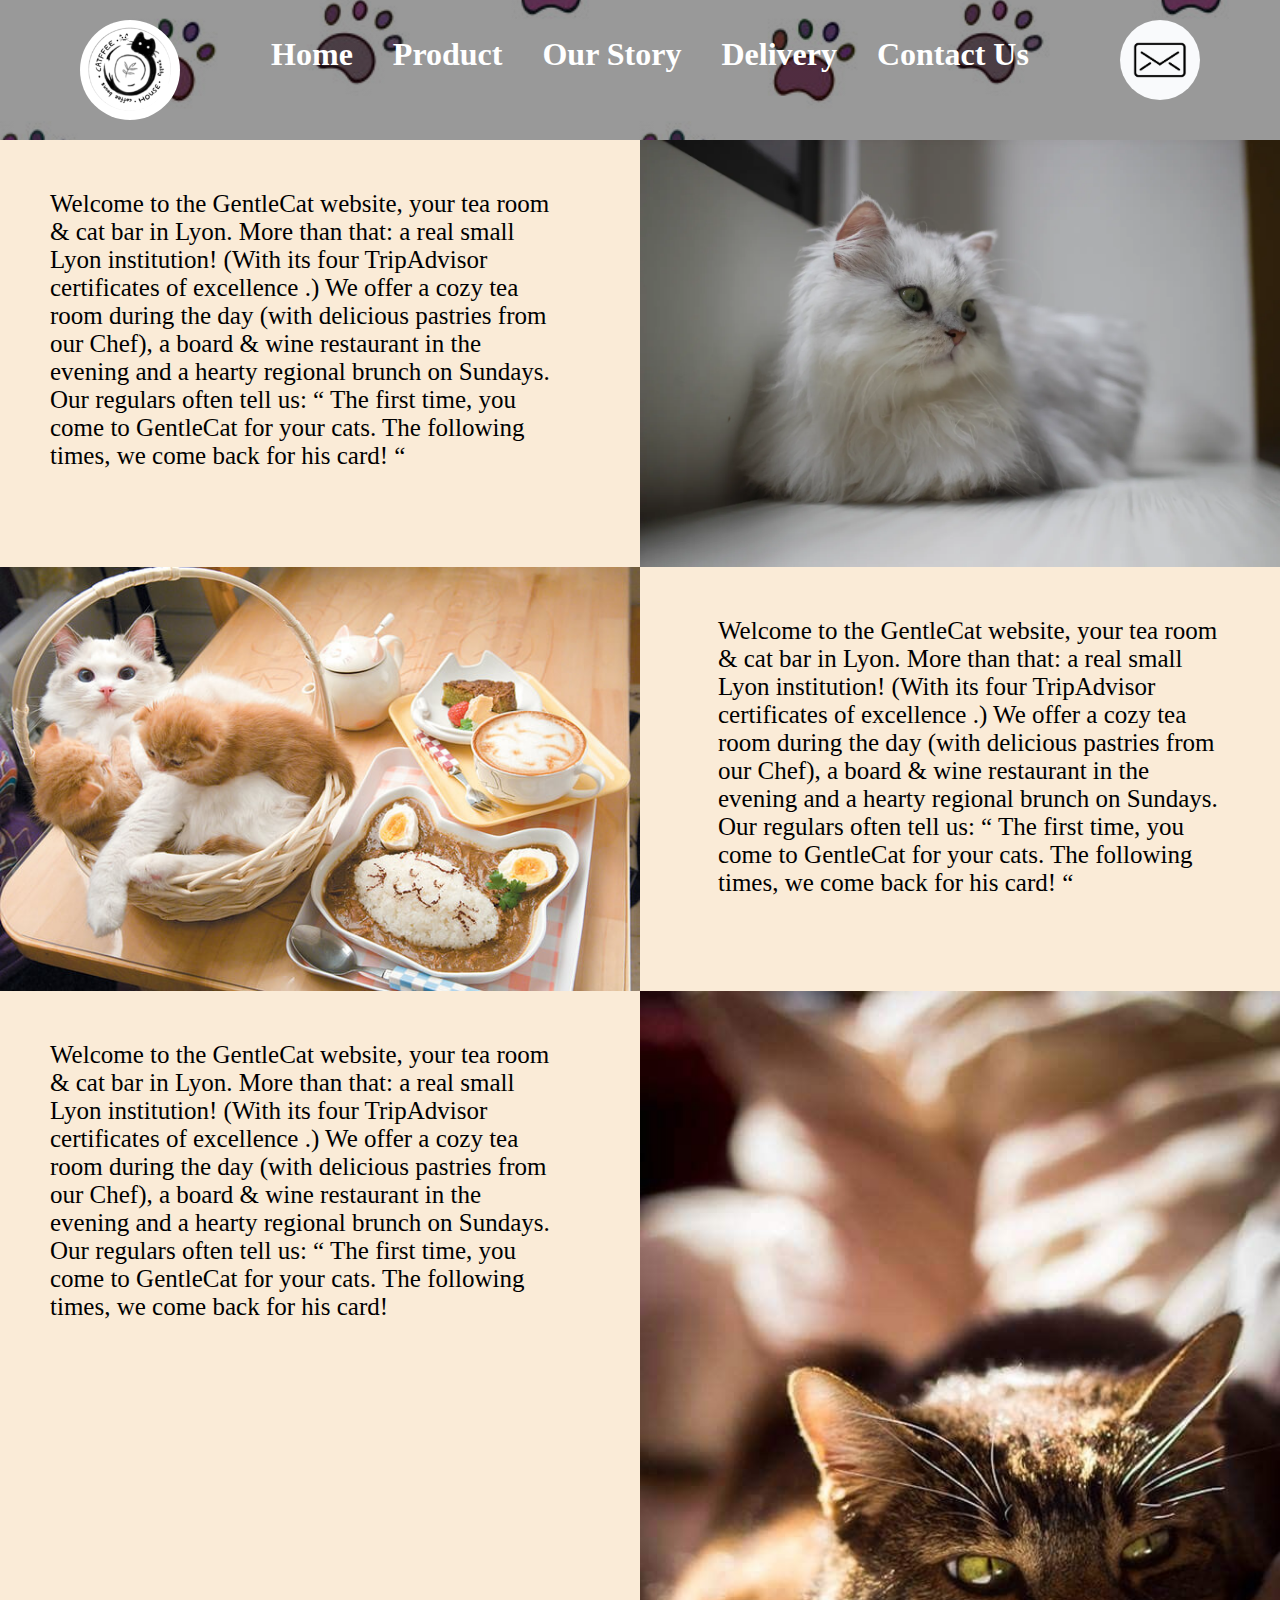
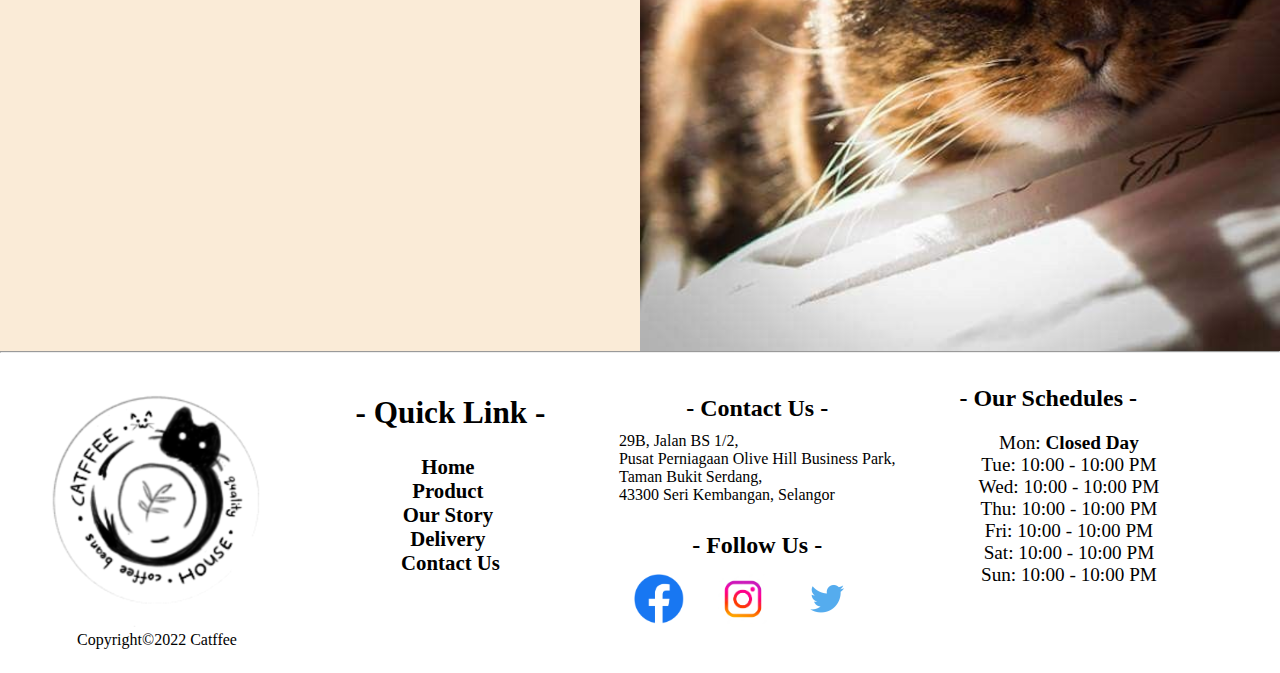
==== index.html @ 32b7f2ac "add folder" ====
<!DOCTYPE html>
<html lang="en">
<head>
    <meta charset="UTF-8">
    <meta http-equiv="X-UA-Compatible" content="IE=edge">
    <meta name="viewport" content="width=device-width, initial-scale=1.0">
    <title>Cup of Cat</title>
    <link rel="stylesheet" href="style.css">
</head>

<body>
    <div id="wrapper">
        <div class="header">
            <nav>
                <img src="image/CatffeeLogo.png" class="logo">
                <ul class="nav-link">
                    <li><a href="index.html">Home</a>&nbsp;</li>
                    <li><a href="product.html">Product</a>&nbsp;</li>
                    <li><a href="story.html">Our Story</a>&nbsp;</li>
                    <li><a href="delivery.html">Delivery</a>&nbsp;</li>
                    <li><a href="contact.html">Contact Us</a></li>
                </ul>  
                <a class="email-logo" href="mailto:cupofcatcafe@catcafe.com"><img src="image/basic-email-icon.png"></a>         
            </nav>
        </div>
        
        <div class="container">
            <div class="welcome1">
                <img src="image/cat1.png" alt="">
                <p>Welcome to the GentleCat website, your tea room & cat bar in Lyon. More than that: a real small Lyon institution! (With its four TripAdvisor certificates of excellence .) We offer a cozy tea room during the day (with delicious pastries from our Chef), a board & wine restaurant in the evening and a hearty regional brunch on Sundays. Our regulars often tell us: “ The first time, you come to GentleCat for your cats. The following times, we come back for his card! “</p>
            </div>

            <div class="welcome2">
                <img src="image/cat4.png" alt="">
                <p>Welcome to the GentleCat website, your tea room & cat bar in Lyon. More than that: a real small Lyon institution! (With its four TripAdvisor certificates of excellence .) We offer a cozy tea room during the day (with delicious pastries from our Chef), a board & wine restaurant in the evening and a hearty regional brunch on Sundays. Our regulars often tell us: “ The first time, you come to GentleCat for your cats. The following times, we come back for his card! “</p>
            </div>

            <div class="welcome3">
                <img src="image/cat6.png" alt="">
                <p>Welcome to the GentleCat website, your tea room & cat bar in Lyon. More than that: a real small Lyon institution! (With its four TripAdvisor certificates of excellence .) We offer a cozy tea room during the day (with delicious pastries from our Chef), a board & wine restaurant in the evening and a hearty regional brunch on Sundays. Our regulars often tell us: “ The first time, you come to GentleCat for your cats. The following times, we come back for his card! </p>
            </div>

            <div class="clear"></div>
        </div>
<hr>
        <footer>
            <figure>
                <img src="image/CatffeeLogo.png" alt="logo">
                <figcaption>Copyright&copy;2022 Catffee</figcaption>
            </figure>
            <div class="link">
                <h2>- Quick Link -</h2> <br>
                <ul>
                    <li><a href="index.html">Home</a>&nbsp;</li>
                    <li><a href="product.html">Product</a>&nbsp;</li>
                    <li><a href="story.html">Our Story</a>&nbsp;</li>
                    <li><a href="delivery.html">Delivery</a>&nbsp;</li>
                    <li><a href="contact.html">Contact Us</a></li>
                </ul>
            </div>

            <div class="contact">
                <h2>- Contact Us -</h2>
                <p>29B, Jalan BS 1/2, <br>
                Pusat Perniagaan Olive Hill Business Park, <br>
                Taman Bukit Serdang, <br>
                43300 Seri Kembangan, Selangor</p>  <br>
                <h2>- Follow Us -</h2>
                <a href="www.facebook.com"><img src="image/fblogo.png" alt="facebook"></a>
                <a href="www.instagram.com"><img src="image/instalogo.png" alt="instagram"></a>
                <a href="www.twitter.com"><img src="image/twitterlogo.png" alt="twitter"></a>
            </div>

            <div class="schedules">
                <h2>- Our Schedules -</h2>
                <p>
                    Mon:	<span>Closed Day</span> <br>
                    Tue:	10:00 - 10:00 PM <br>
                    Wed:	10:00 - 10:00 PM <br>
                    Thu:	10:00 - 10:00 PM <br>
                    Fri:	10:00 - 10:00 PM <br>
                    Sat:	10:00 - 10:00 PM <br>
                    Sun:	10:00 - 10:00 PM
                </p>
            </div>
         </footer>
    </div>
</body>


</html>
---- style.css ----
*{
    margin: 0;
    padding: 0; 
}

#wrapper{
    width: 100%;
    margin: 0 auto;
    min-width: 20%;
    max-width: 100%;
}

.header{
     background-image:linear-gradient(rgba(0,0,0,0.4),rgba(0,0,0,0.4)),
      url(image/bgimage.png);
     background-size: cover;
     background-position: center;
}

nav{
    display: flex;
    align: center;
    justify-content: space-between;
    padding: 20px;
}

.logo{
    background-color: #fff;
    width: 100px;
    height: 100px;
    border-radius: 50px;
    cursor: pointer;
    margin-left: 60px;
}

.nav-link li{
    list-style: none;
    display: inline-block;
    margin: 1em;
}

.nav-link li a{
    text-decoration: none;
    color: white;
    font-size: 2em;
    font-weight: bold;
}

.email-logo img{
    width: 80px;
    height: 80px;
    border-radius: 40px;
    margin-right: 60px;
}

.container {
    background-color: antiquewhite;
    font-size: 25px;
}

.welcome1 img {
    float: right;
    width: 50%;
}
.welcome1 p {
    float: left;
    width: 40%;
    padding: 2em;
}

.welcome2 img {
    float: left;
    width: 50%;
}
.welcome2 p {
    float: right;
    width: 40%;
    padding: 2em;
}

.welcome3 img {
    float: right;
    width: 50%;
}
.welcome3 p {
    float: left;
    width: 40%;
    padding: 2em;
}

.welcome1, .welcome2, .welcome3, .clear {
    clear: both;
}

footer {
    background-color: #fff;
    display: flex;
}

footer figure {
    margin: 1.5em 2em;
}
footer figure img {
   width: 250px;
   height: 250px;
}
footer figure figcaption {
    text-align: center;
}

footer .link {
    padding: 2em;
    font-size: 1.3em;
    font-weight: 600;
}

footer .link li {
    list-style: none;
    text-align: center;
}

footer .link li a {
    text-decoration: none;
    color: black;
}

footer .contact {
    padding: 2em 2em;
}
footer .contact h2 {
    text-align: center;
    padding: 10px;
}

footer .contact img {
    width: 50px;
    height: 50px;
    padding: 5px 15px;
}

footer .schedules {
    padding: 2em 2em;
}
footer .schedules p {
    padding: 1em;
    text-align: center;
    font-size: 1.2em;
}

span {font-weight: 600;}
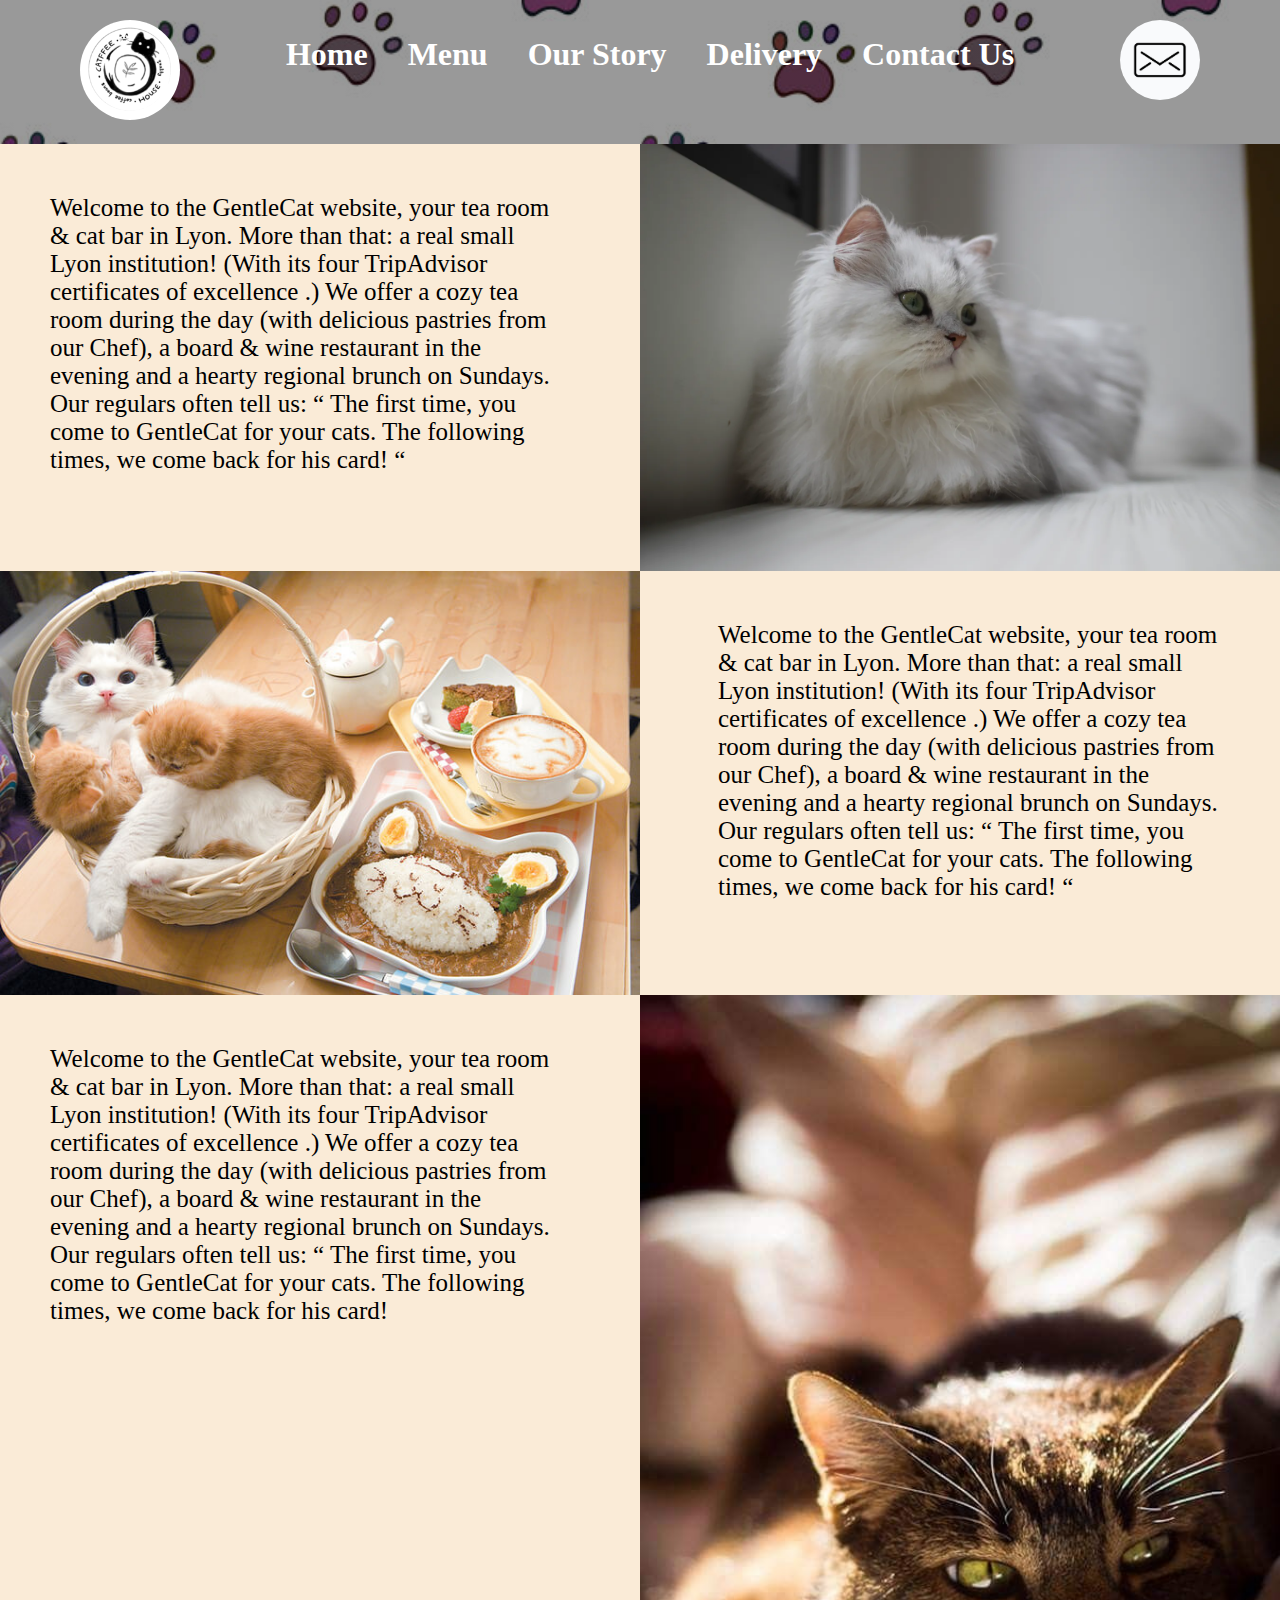
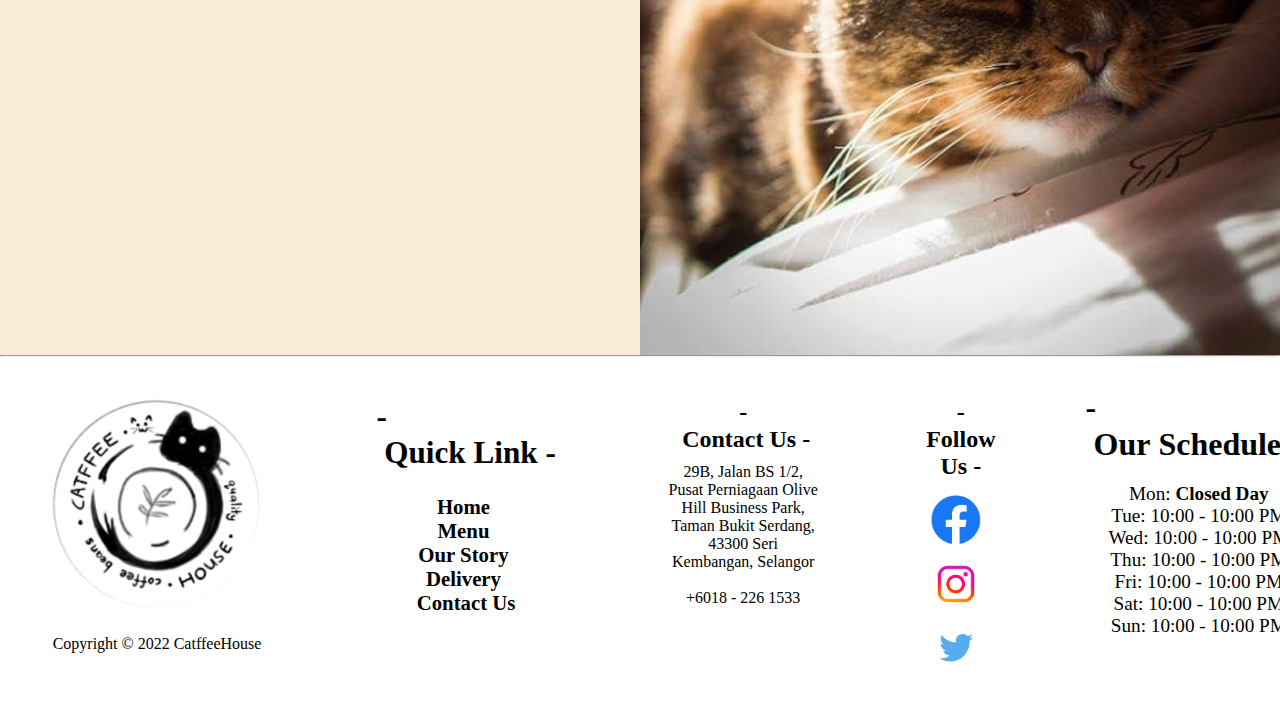
==== commit 1c73d443: "Initial commit" ====
--- a/index.html
+++ b/index.html
@@ -12,10 +12,10 @@
     <div id="wrapper">
         <div class="header">
             <nav>
-                <img src="image/CatffeeLogo.png" class="logo">
+                <a href="index.html"><img src="image/CatffeeLogo.png" class="logo"></a>
                 <ul class="nav-link">
                     <li><a href="index.html">Home</a>&nbsp;</li>
-                    <li><a href="product.html">Product</a>&nbsp;</li>
+                    <li><a href="menu.html">Menu</a>&nbsp;</li>
                     <li><a href="story.html">Our Story</a>&nbsp;</li>
                     <li><a href="delivery.html">Delivery</a>&nbsp;</li>
                     <li><a href="contact.html">Contact Us</a></li>
@@ -23,36 +23,37 @@
                 <a class="email-logo" href="mailto:cupofcatcafe@catcafe.com"><img src="image/basic-email-icon.png"></a>         
             </nav>
         </div>
-        
-        <div class="container">
-            <div class="welcome1">
-                <img src="image/cat1.png" alt="">
-                <p>Welcome to the GentleCat website, your tea room & cat bar in Lyon. More than that: a real small Lyon institution! (With its four TripAdvisor certificates of excellence .) We offer a cozy tea room during the day (with delicious pastries from our Chef), a board & wine restaurant in the evening and a hearty regional brunch on Sundays. Our regulars often tell us: “ The first time, you come to GentleCat for your cats. The following times, we come back for his card! “</p>
+        <main>
+            <div class="container">
+                <div class="welcome1">
+                    <img src="image/cat1.png" alt="">
+                    <p>Welcome to the GentleCat website, your tea room & cat bar in Lyon. More than that: a real small Lyon institution! (With its four TripAdvisor certificates of excellence .) We offer a cozy tea room during the day (with delicious pastries from our Chef), a board & wine restaurant in the evening and a hearty regional brunch on Sundays. Our regulars often tell us: “ The first time, you come to GentleCat for your cats. The following times, we come back for his card! “</p>
+                </div>
+
+                <div class="welcome2">
+                    <img src="image/cat4.png" alt="">
+                    <p>Welcome to the GentleCat website, your tea room & cat bar in Lyon. More than that: a real small Lyon institution! (With its four TripAdvisor certificates of excellence .) We offer a cozy tea room during the day (with delicious pastries from our Chef), a board & wine restaurant in the evening and a hearty regional brunch on Sundays. Our regulars often tell us: “ The first time, you come to GentleCat for your cats. The following times, we come back for his card! “</p>
+                </div>
+
+                <div class="welcome3">
+                    <img src="image/cat6.png" alt="">
+                    <p>Welcome to the GentleCat website, your tea room & cat bar in Lyon. More than that: a real small Lyon institution! (With its four TripAdvisor certificates of excellence .) We offer a cozy tea room during the day (with delicious pastries from our Chef), a board & wine restaurant in the evening and a hearty regional brunch on Sundays. Our regulars often tell us: “ The first time, you come to GentleCat for your cats. The following times, we come back for his card! </p>
+                </div>
+
+                <div class="clear"></div>
             </div>
-
-            <div class="welcome2">
-                <img src="image/cat4.png" alt="">
-                <p>Welcome to the GentleCat website, your tea room & cat bar in Lyon. More than that: a real small Lyon institution! (With its four TripAdvisor certificates of excellence .) We offer a cozy tea room during the day (with delicious pastries from our Chef), a board & wine restaurant in the evening and a hearty regional brunch on Sundays. Our regulars often tell us: “ The first time, you come to GentleCat for your cats. The following times, we come back for his card! “</p>
-            </div>
-
-            <div class="welcome3">
-                <img src="image/cat6.png" alt="">
-                <p>Welcome to the GentleCat website, your tea room & cat bar in Lyon. More than that: a real small Lyon institution! (With its four TripAdvisor certificates of excellence .) We offer a cozy tea room during the day (with delicious pastries from our Chef), a board & wine restaurant in the evening and a hearty regional brunch on Sundays. Our regulars often tell us: “ The first time, you come to GentleCat for your cats. The following times, we come back for his card! </p>
-            </div>
-
-            <div class="clear"></div>
-        </div>
+        </main>    
 <hr>
         <footer>
             <figure>
                 <img src="image/CatffeeLogo.png" alt="logo">
-                <figcaption>Copyright&copy;2022 Catffee</figcaption>
+                <figcaption>Copyright &copy; 2022 CatffeeHouse</figcaption>
             </figure>
             <div class="link">
-                <h2>- Quick Link -</h2> <br>
+                <h2>-&nbsp;Quick&nbsp;Link&nbsp;-</h2> <br>
                 <ul>
                     <li><a href="index.html">Home</a>&nbsp;</li>
-                    <li><a href="product.html">Product</a>&nbsp;</li>
+                    <li><a href="menu.html">Menu</a>&nbsp;</li>
                     <li><a href="story.html">Our Story</a>&nbsp;</li>
                     <li><a href="delivery.html">Delivery</a>&nbsp;</li>
                     <li><a href="contact.html">Contact Us</a></li>
@@ -60,11 +61,15 @@
             </div>
 
             <div class="contact">
-                <h2>- Contact Us -</h2>
+                <h2>-&nbsp;Contact&nbsp;Us&nbsp;-</h2>
                 <p>29B, Jalan BS 1/2, <br>
                 Pusat Perniagaan Olive Hill Business Park, <br>
                 Taman Bukit Serdang, <br>
-                43300 Seri Kembangan, Selangor</p>  <br>
+                43300 Seri Kembangan, Selangor <br> <br>
+                +6018 - 226 1533</p>  <br>                
+            </div>
+
+            <div class="social">
                 <h2>- Follow Us -</h2>
                 <a href="www.facebook.com"><img src="image/fblogo.png" alt="facebook"></a>
                 <a href="www.instagram.com"><img src="image/instalogo.png" alt="instagram"></a>
@@ -72,7 +77,7 @@
             </div>
 
             <div class="schedules">
-                <h2>- Our Schedules -</h2>
+                <h2>-&nbsp;Our&nbsp;Schedules&nbsp;-</h2>
                 <p>
                     Mon:	<span>Closed Day</span> <br>
                     Tue:	10:00 - 10:00 PM <br>
--- a/style.css
+++ b/style.css
@@ -19,7 +19,6 @@
 
 nav{
     display: flex;
-    align: center;
     justify-content: space-between;
     padding: 20px;
 }
@@ -53,7 +52,7 @@
     margin-right: 60px;
 }
 
-.container {
+main {
     background-color: antiquewhite;
     font-size: 25px;
 }
@@ -109,7 +108,7 @@
 }
 
 footer .link {
-    padding: 2em;
+    padding: 2em 3em;
     font-size: 1.3em;
     font-weight: 600;
 }
@@ -124,27 +123,96 @@
     color: black;
 }
 
-footer .contact {
-    padding: 2em 2em;
-}
-footer .contact h2 {
+footer .contact, .social {
+    padding: 2em 3em;
+}
+
+footer .contact p {
+    text-align: center;
+}
+
+footer .contact h2, .social h2 {
     text-align: center;
     padding: 10px;
 }
 
-footer .contact img {
+footer .social img {
     width: 50px;
     height: 50px;
     padding: 5px 15px;
 }
 
-footer .schedules {
-    padding: 2em 2em;
+footer .schedules h2{
+    padding: 1em 1em 0 1em;
+    font-size: 2em;
 }
 footer .schedules p {
-    padding: 1em;
+    padding-top: 1em;
     text-align: center;
     font-size: 1.2em;
 }
 
-span {font-weight: 600;}+span {font-weight: 600;}
+
+/* menu.html */
+.drinks img {
+    float: right;
+    width: 50%;
+}
+
+.food img {
+    float: left;
+    width: 50%;
+}
+
+.coffee img {
+    float: right;
+    width: 50%;
+}
+
+.drinks, .food, .coffee {
+    clear: both;
+}
+
+caption{
+    font-size: 1.5em;
+    font-weight: 900;
+}
+th{
+    text-align: center;
+}
+td{
+    width: 100%;
+    padding: .2em 1.8em;
+}
+
+.coffeecontain h2{
+    text-align: center;
+    padding: .5em 0;
+}
+
+.coffeecontain{
+    padding: .5em 2em;
+}
+
+.shop{
+    background-color: #333;
+    color: #fff;
+}
+
+.shop h2{
+    padding: 50px 0;
+    font-size: 2em;
+    text-align: center;
+    font-weight: 500;
+}
+
+.product img{
+    width: 200px;
+    height: 200px;
+}
+.product{
+    display: grid;
+    grid-template-columns: repeat(auto-fit,minmax(600px,1fr));
+    text-align: center;
+}
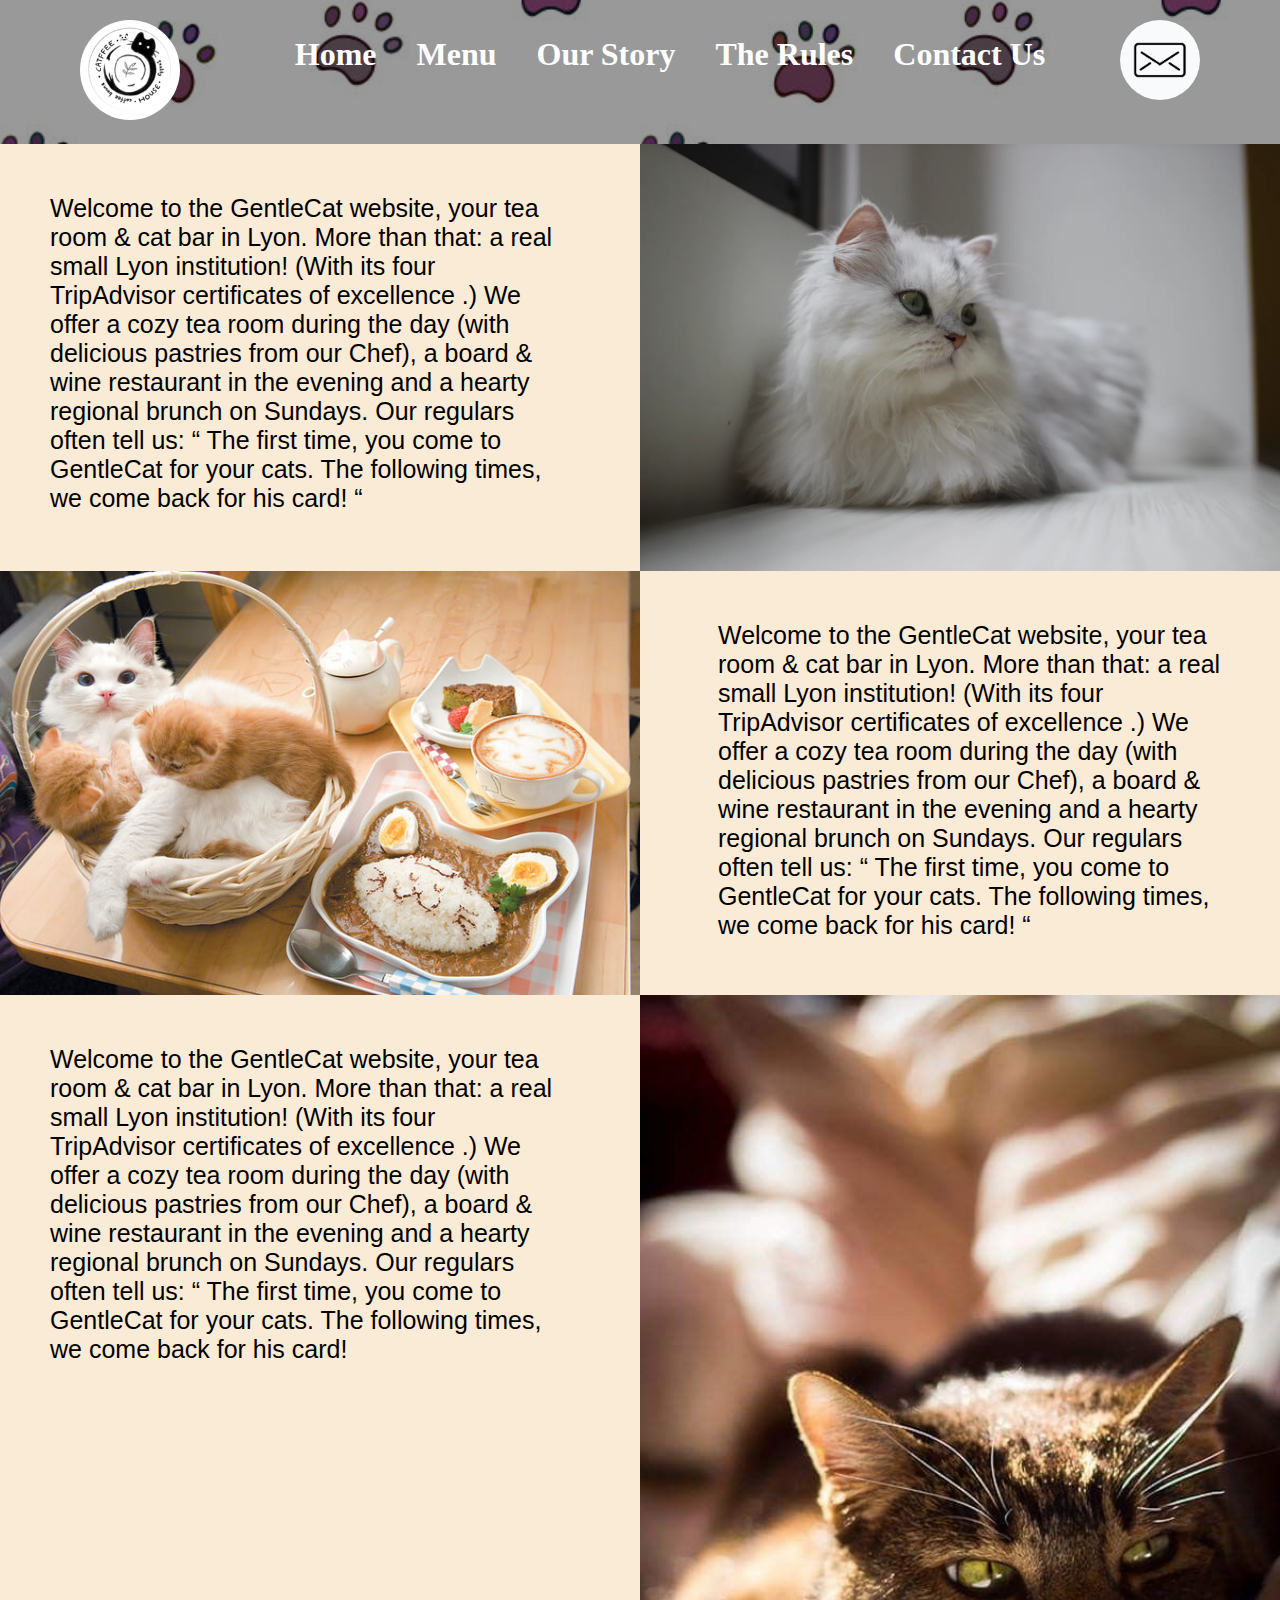
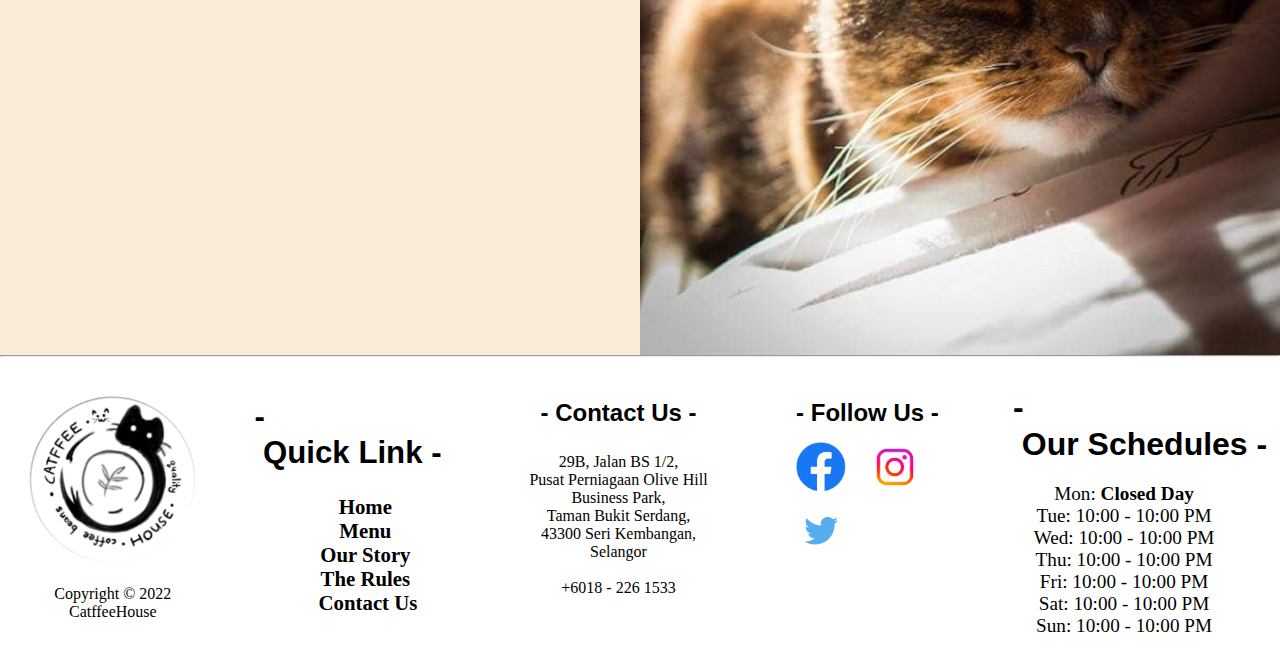
==== commit b28202db: "modified:   contact.html 	deleted:    delivery.html 	modified:   index.html 	modified:   menu.html 	" ====
--- a/index.html
+++ b/index.html
@@ -4,7 +4,7 @@
     <meta charset="UTF-8">
     <meta http-equiv="X-UA-Compatible" content="IE=edge">
     <meta name="viewport" content="width=device-width, initial-scale=1.0">
-    <title>Cup of Cat</title>
+    <title>Catffee House</title>
     <link rel="stylesheet" href="style.css">
 </head>
 
@@ -17,7 +17,7 @@
                     <li><a href="index.html">Home</a>&nbsp;</li>
                     <li><a href="menu.html">Menu</a>&nbsp;</li>
                     <li><a href="story.html">Our Story</a>&nbsp;</li>
-                    <li><a href="delivery.html">Delivery</a>&nbsp;</li>
+                    <li><a href="rules.html">The Rules</a>&nbsp;</li>
                     <li><a href="contact.html">Contact Us</a></li>
                 </ul>  
                 <a class="email-logo" href="mailto:cupofcatcafe@catcafe.com"><img src="image/basic-email-icon.png"></a>         
@@ -55,7 +55,7 @@
                     <li><a href="index.html">Home</a>&nbsp;</li>
                     <li><a href="menu.html">Menu</a>&nbsp;</li>
                     <li><a href="story.html">Our Story</a>&nbsp;</li>
-                    <li><a href="delivery.html">Delivery</a>&nbsp;</li>
+                    <li><a href="rules.html">The Rules</a>&nbsp;</li>
                     <li><a href="contact.html">Contact Us</a></li>
                 </ul>
             </div>
@@ -70,7 +70,7 @@
             </div>
 
             <div class="social">
-                <h2>- Follow Us -</h2>
+                <h2>-&nbsp;Follow&nbsp;Us&nbsp;-</h2>
                 <a href="www.facebook.com"><img src="image/fblogo.png" alt="facebook"></a>
                 <a href="www.instagram.com"><img src="image/instalogo.png" alt="instagram"></a>
                 <a href="www.twitter.com"><img src="image/twitterlogo.png" alt="twitter"></a>
--- a/style.css
+++ b/style.css
@@ -1,13 +1,11 @@
 *{
     margin: 0;
-    padding: 0; 
 }
 
 #wrapper{
-    width: 100%;
     margin: 0 auto;
-    min-width: 20%;
-    max-width: 100%;
+    min-width: 1200px;
+    max-width: auto;
 }
 
 .header{
@@ -53,8 +51,13 @@
 }
 
 main {
+    font-family: montserrat,Arial, Helvetica, sans-serif;
     background-color: antiquewhite;
     font-size: 25px;
+}
+
+h1, h2 ,h3,h4, caption{
+    font-family: comfortaa,Arial, Helvetica, sans-serif;
 }
 
 .welcome1 img {
@@ -94,21 +97,23 @@
 footer {
     background-color: #fff;
     display: flex;
+    margin: 0 1%;
+    justify-content: center;
 }
 
 footer figure {
-    margin: 1.5em 2em;
+    margin: 1.5em 0 1.5em 0;
 }
 footer figure img {
-   width: 250px;
-   height: 250px;
+   width: 200px;
+   height: 200px;
 }
 footer figure figcaption {
     text-align: center;
 }
 
 footer .link {
-    padding: 2em 3em;
+    padding: 2em 2em;
     font-size: 1.3em;
     font-weight: 600;
 }
@@ -124,7 +129,7 @@
 }
 
 footer .contact, .social {
-    padding: 2em 3em;
+    padding: 2em 2em;
 }
 
 footer .contact p {
@@ -139,14 +144,14 @@
 footer .social img {
     width: 50px;
     height: 50px;
-    padding: 5px 15px;
+    padding: 5px 10px;
 }
 
 footer .schedules h2{
-    padding: 1em 1em 0 1em;
+    padding:1em 0 0 1em;
     font-size: 2em;
 }
-footer .schedules p {
+footer .schedules p{
     padding-top: 1em;
     text-align: center;
     font-size: 1.2em;
@@ -155,6 +160,7 @@
 span {font-weight: 600;}
 
 /* menu.html */
+
 .drinks img {
     float: right;
     width: 50%;
@@ -216,3 +222,100 @@
     grid-template-columns: repeat(auto-fit,minmax(600px,1fr));
     text-align: center;
 }
+
+/* contact.html */
+
+.contact h1, .contact p{
+    text-align: center;
+    padding-top: 1em;
+}
+form {
+    padding: 0 20%;
+}
+
+.contact select, input{
+    margin: 15px 0 30px 0;
+    width: 100%;
+    height: 4em;
+    border-radius: 5px;
+}
+
+.contact .feedback {
+    height: 8em;
+}
+
+.contact .name, .tel, .town, .state{
+    float: left;
+    width: 50%;
+}
+
+.contact .name input, .tel input, .town input, .state input{
+    width: 95%;
+}
+
+.contact .age, .email, .postcode{
+    float: right;
+    width: 50%;
+}
+
+.policy input{
+    width: 15px;
+    height: 15px;
+    margin-right: 20px;
+}
+.contact .policy{
+    font-size: .6em;
+}
+
+.contact button{
+    width: 100px;
+    height: 40px;
+    margin: 5px 0;
+}
+
+/* story.html */
+
+.map{
+    width: 100%;
+    text-align:center ;
+    padding: 10px;
+}
+
+.aboutus {
+    text-align: center;
+}
+
+.aboutus .phone, .direction, .schedules2{
+    box-sizing: border-box;
+    display: inline-block;
+    width: 33%;
+    height: 300px;
+    border: 1px solid black;
+}
+
+.callbtn, .mapbtn{
+    color: #fff;
+    text-decoration: none;
+    background: #fc7b03;
+    padding: 15px 60px;
+    border-radius: 5px;
+    margin: 30px 0;
+}
+
+.phone h4, .direction h4 {
+    margin-bottom: 30px;
+}
+
+.phone p, .direction p {
+    margin-top: 30px;
+}
+
+/* The Rules */
+.rules p {
+    padding: 20px;
+}
+.rules li {
+    padding: 5px;
+    margin: 0 40px;
+    font-weight: 600;
+}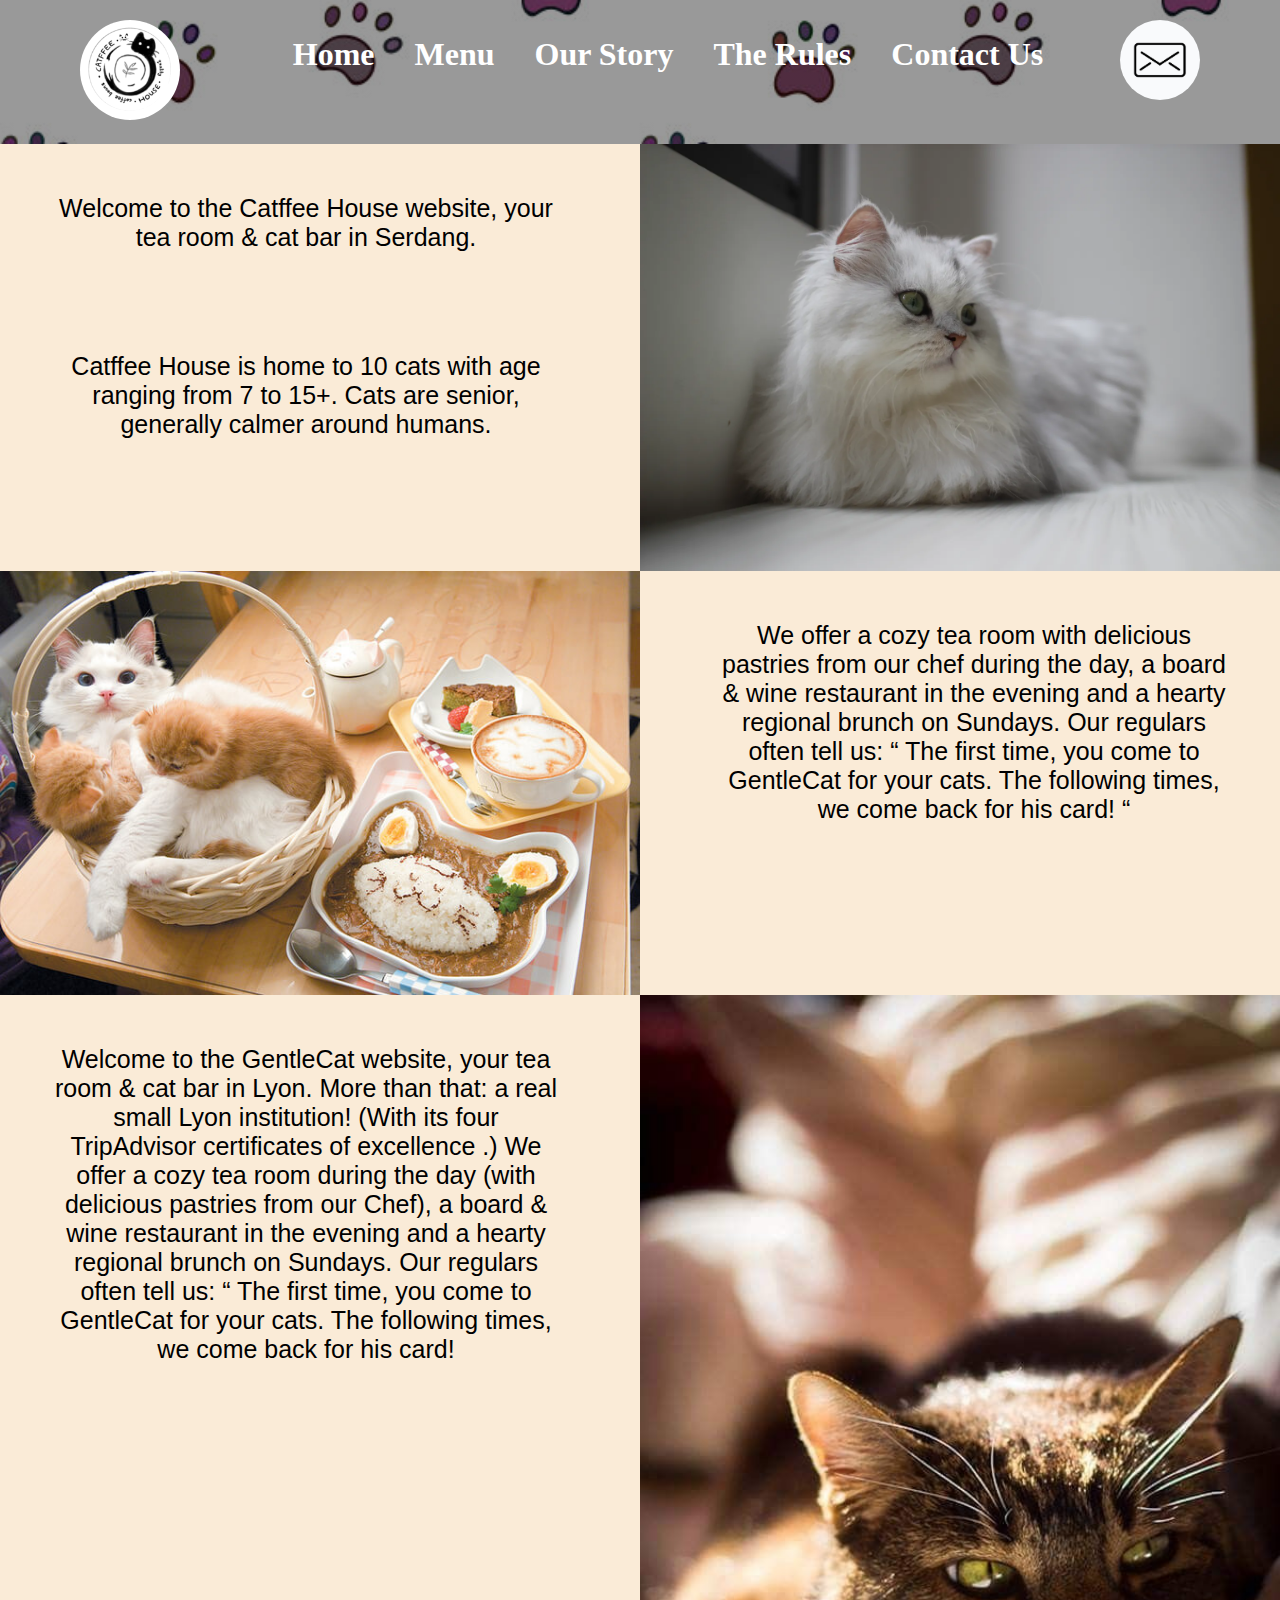
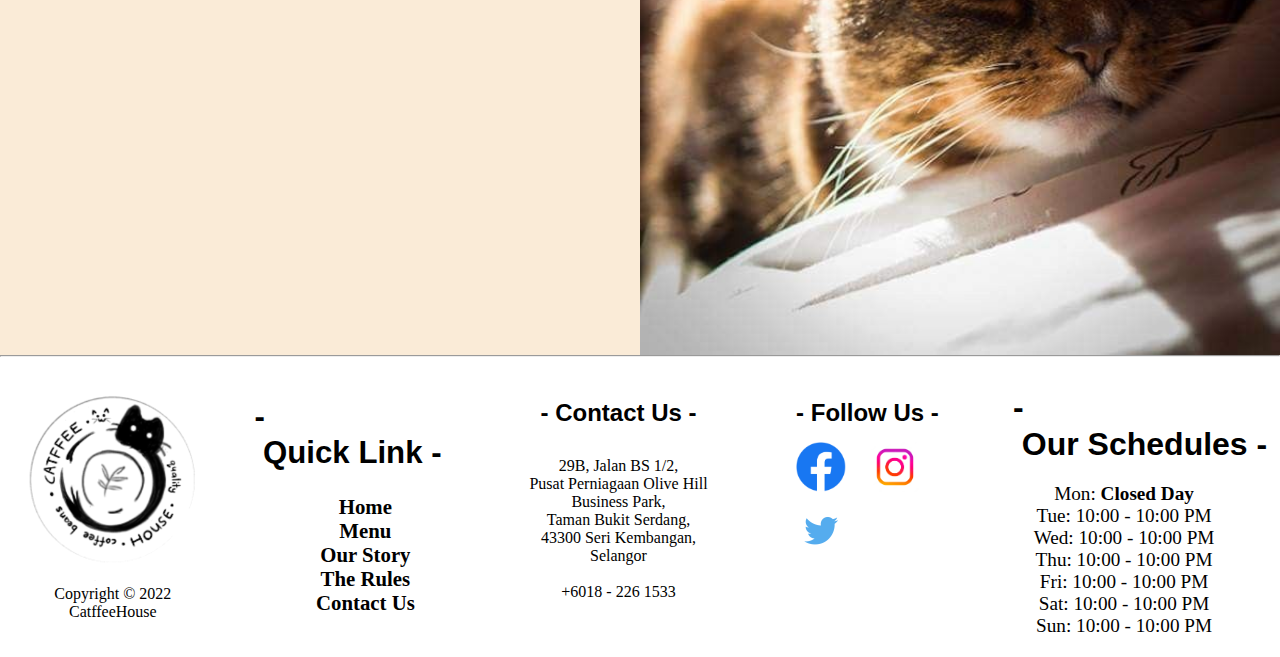
==== commit 54bcb8d9: "modified:   contact.html 	modified:   index.html 	modified:   menu.html 	modified:   rules.html 	mod" ====
--- a/index.html
+++ b/index.html
@@ -12,27 +12,28 @@
     <div id="wrapper">
         <div class="header">
             <nav>
-                <a href="index.html"><img src="image/CatffeeLogo.png" class="logo"></a>
+                <a href="index.html"><img src="image/CatffeeLogo.png" class="logo" alt="CatfeeLogo"></a>
                 <ul class="nav-link">
                     <li><a href="index.html">Home</a>&nbsp;</li>
                     <li><a href="menu.html">Menu</a>&nbsp;</li>
                     <li><a href="story.html">Our Story</a>&nbsp;</li>
                     <li><a href="rules.html">The Rules</a>&nbsp;</li>
-                    <li><a href="contact.html">Contact Us</a></li>
+                    <li><a href="contact.html">Contact Us</a>&nbsp;</li>
                 </ul>  
-                <a class="email-logo" href="mailto:cupofcatcafe@catcafe.com"><img src="image/basic-email-icon.png"></a>         
+                <a class="email-logo" href="mailto:cupofcatcafe@catcafe.com"><img src="image/basic-email-icon.png" alt="email"></a>         
             </nav>
         </div>
         <main>
             <div class="container">
                 <div class="welcome1">
                     <img src="image/cat1.png" alt="">
-                    <p>Welcome to the GentleCat website, your tea room & cat bar in Lyon. More than that: a real small Lyon institution! (With its four TripAdvisor certificates of excellence .) We offer a cozy tea room during the day (with delicious pastries from our Chef), a board & wine restaurant in the evening and a hearty regional brunch on Sundays. Our regulars often tell us: “ The first time, you come to GentleCat for your cats. The following times, we come back for his card! “</p>
+                    <p>Welcome to the Catffee House website, your tea room & cat bar in Serdang.</p> 
+                    <p>Catffee House is home to 10 cats with age ranging from 7 to 15+. Cats are senior, generally calmer around humans.</p>
                 </div>
 
                 <div class="welcome2">
                     <img src="image/cat4.png" alt="">
-                    <p>Welcome to the GentleCat website, your tea room & cat bar in Lyon. More than that: a real small Lyon institution! (With its four TripAdvisor certificates of excellence .) We offer a cozy tea room during the day (with delicious pastries from our Chef), a board & wine restaurant in the evening and a hearty regional brunch on Sundays. Our regulars often tell us: “ The first time, you come to GentleCat for your cats. The following times, we come back for his card! “</p>
+                    <p>We offer a cozy tea room with delicious pastries from our chef during the day, a board & wine restaurant in the evening and a hearty regional brunch on Sundays. Our regulars often tell us: “ The first time, you come to GentleCat for your cats. The following times, we come back for his card! “</p>
                 </div>
 
                 <div class="welcome3">
@@ -56,7 +57,7 @@
                     <li><a href="menu.html">Menu</a>&nbsp;</li>
                     <li><a href="story.html">Our Story</a>&nbsp;</li>
                     <li><a href="rules.html">The Rules</a>&nbsp;</li>
-                    <li><a href="contact.html">Contact Us</a></li>
+                    <li><a href="contact.html">Contact Us</a>&nbsp;</li>
                 </ul>
             </div>
 
--- a/style.css
+++ b/style.css
@@ -60,6 +60,10 @@
     font-family: comfortaa,Arial, Helvetica, sans-serif;
 }
 
+.container p {
+    text-align: center;
+}
+
 .welcome1 img {
     float: right;
     width: 50%;
@@ -113,7 +117,7 @@
 }
 
 footer .link {
-    padding: 2em 2em;
+    padding: 2em;
     font-size: 1.3em;
     font-weight: 600;
 }
@@ -157,7 +161,7 @@
     font-size: 1.2em;
 }
 
-span {font-weight: 600;}
+span {font-weight: 700;}
 
 /* menu.html */
 
@@ -181,6 +185,7 @@
 }
 
 caption{
+    padding: .5em 0;
     font-size: 1.5em;
     font-weight: 900;
 }
@@ -225,9 +230,9 @@
 
 /* contact.html */
 
-.contact h1, .contact p{
-    text-align: center;
-    padding-top: 1em;
+h1, .contact p{
+    text-align: center;
+    padding-top: 20px;
 }
 form {
     padding: 0 20%;
@@ -273,10 +278,10 @@
     margin: 5px 0;
 }
 
-/* story.html */
+
+/* about us */
 
 .map{
-    width: 100%;
     text-align:center ;
     padding: 10px;
 }
@@ -285,12 +290,12 @@
     text-align: center;
 }
 
-.aboutus .phone, .direction, .schedules2{
-    box-sizing: border-box;
-    display: inline-block;
-    width: 33%;
-    height: 300px;
-    border: 1px solid black;
+.phone, .direction, .schedules2 {
+    float: left;
+    border: 1pt solid black;
+    width: 31%;
+    height: 400px;
+    margin: 1%;
 }
 
 .callbtn, .mapbtn{
@@ -299,18 +304,13 @@
     background: #fc7b03;
     padding: 15px 60px;
     border-radius: 5px;
+}
+
+.aboutus h4,.phone p, .direction p {
     margin: 30px 0;
 }
 
-.phone h4, .direction h4 {
-    margin-bottom: 30px;
-}
-
-.phone p, .direction p {
-    margin-top: 30px;
-}
-
-/* The Rules */
+/* rules.html */
 .rules p {
     padding: 20px;
 }
@@ -318,4 +318,11 @@
     padding: 5px;
     margin: 0 40px;
     font-weight: 600;
+}
+
+/* story.html */
+.story {
+    width: 90%;
+    text-align: center;
+    padding: 0 5%;
 }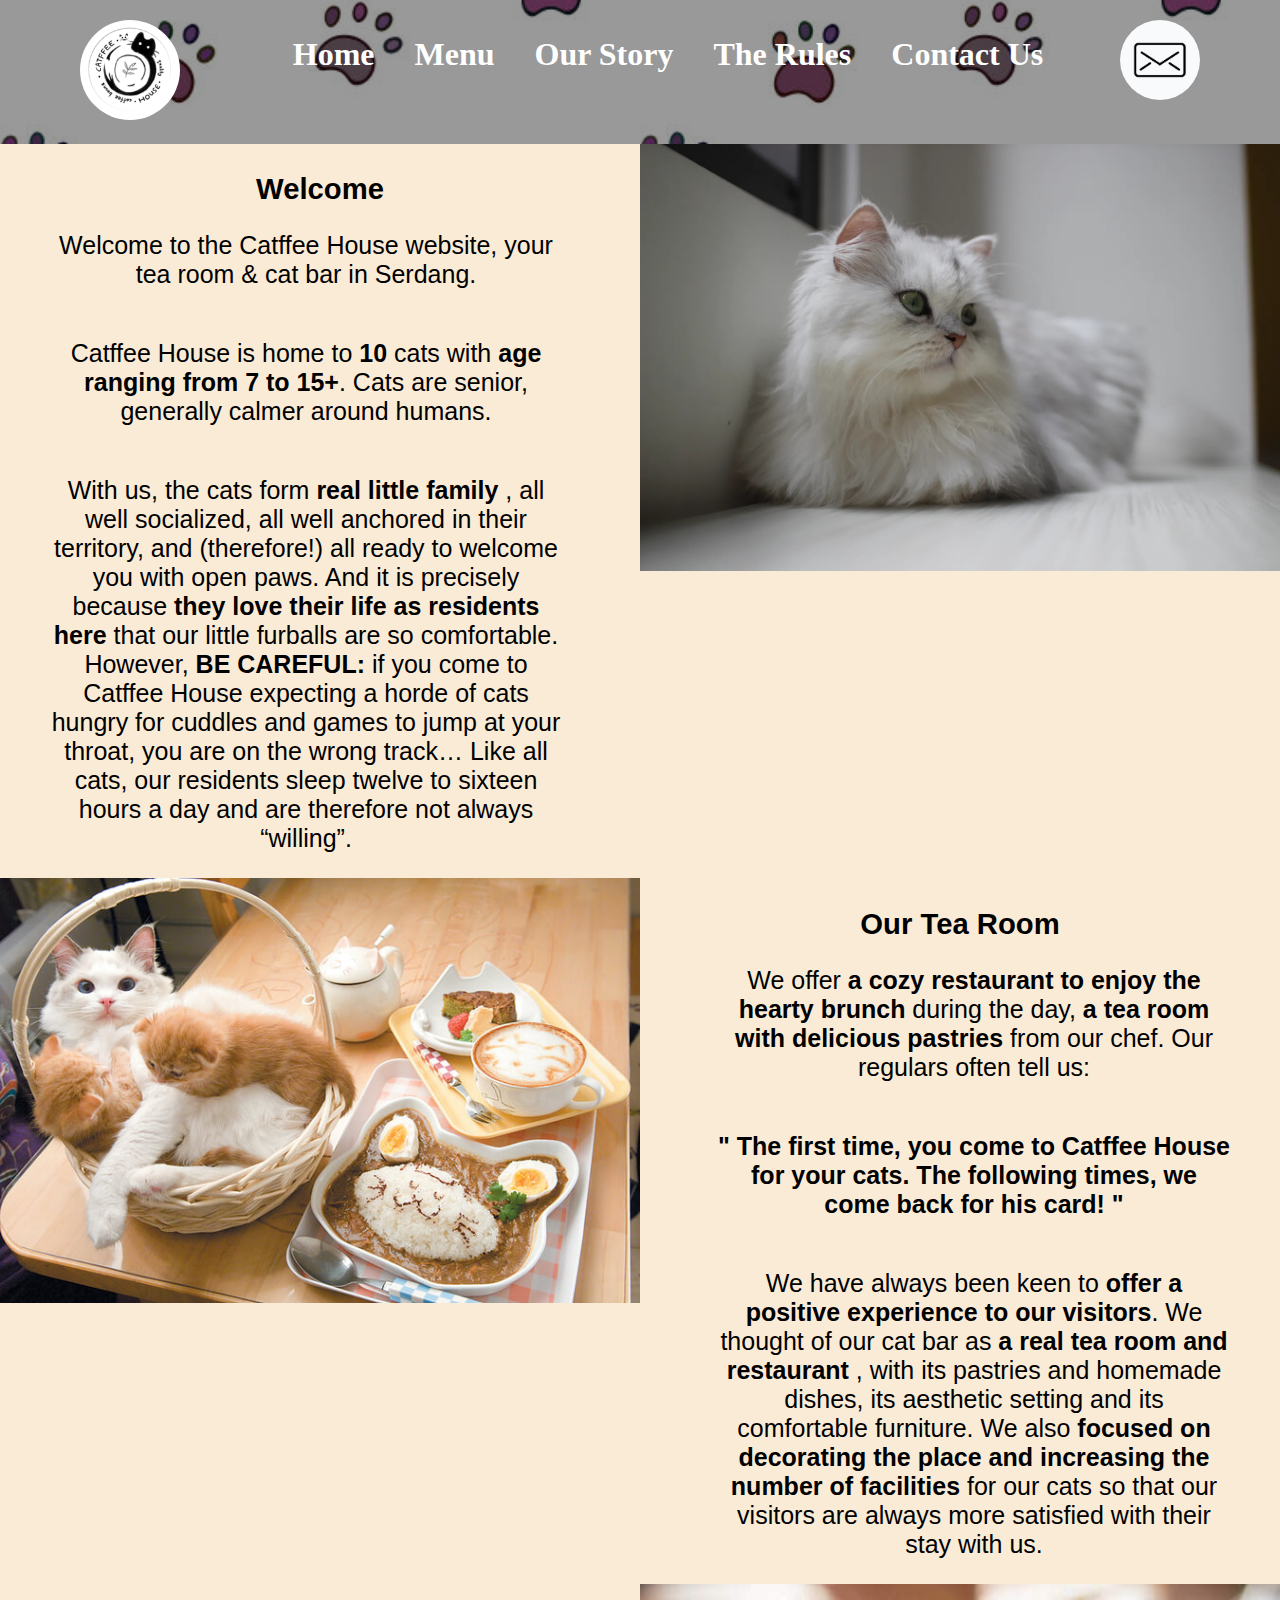
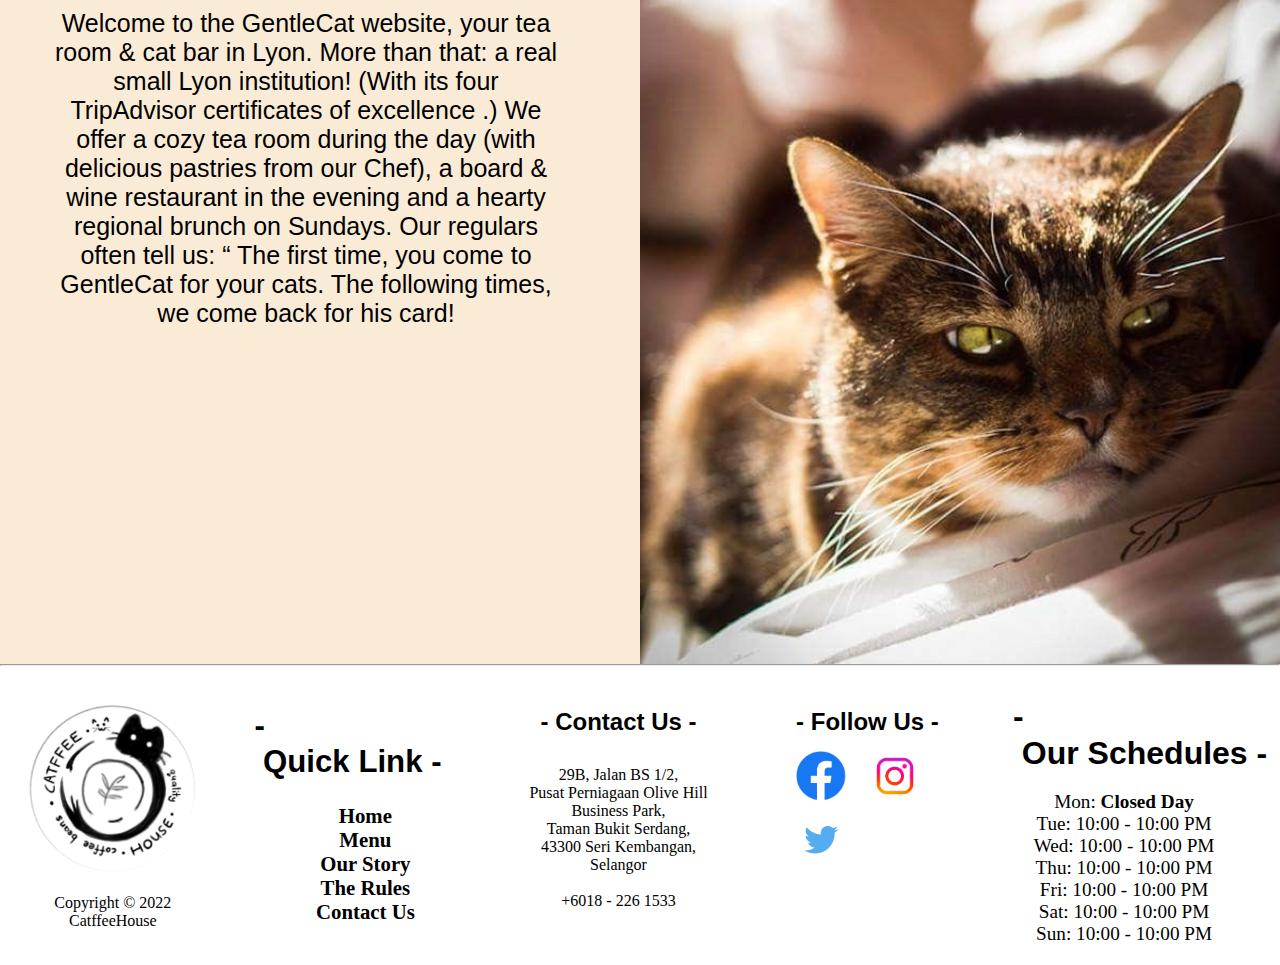
==== commit a0671136: "modified:   image/cat6.png 	new file:   image/catborder.png 	new file:   image/ourcat1.jpg 	new file" ====
--- a/index.html
+++ b/index.html
@@ -27,13 +27,19 @@
             <div class="container">
                 <div class="welcome1">
                     <img src="image/cat1.png" alt="">
-                    <p>Welcome to the Catffee House website, your tea room & cat bar in Serdang.</p> 
-                    <p>Catffee House is home to 10 cats with age ranging from 7 to 15+. Cats are senior, generally calmer around humans.</p>
+                    <h3>Welcome</h3>
+                    <p>Welcome to the Catffee House website, your tea room & cat bar in Serdang.</p>
+                    <p>Catffee House is home to <span>10</span> cats with <span>age ranging from 7 to 15+</span>. Cats are senior, generally calmer around humans.</p>
+                    <p>With us, the cats form <span>real little family</span> , all well socialized, all well anchored in their territory, and (therefore!) all ready to welcome you with open paws. And it is precisely because <span>they love their life as residents here</span> that our little furballs are so comfortable. However, <span>BE CAREFUL:</span> if you come to Catffee House expecting a horde of cats hungry for cuddles and games to jump at your throat, you are on the wrong track… Like all cats, our residents sleep twelve to sixteen hours a day and are therefore not always “willing”.</p>
                 </div>
 
                 <div class="welcome2">
                     <img src="image/cat4.png" alt="">
-                    <p>We offer a cozy tea room with delicious pastries from our chef during the day, a board & wine restaurant in the evening and a hearty regional brunch on Sundays. Our regulars often tell us: “ The first time, you come to GentleCat for your cats. The following times, we come back for his card! “</p>
+                    <h3>Our Tea Room</h3>
+                    <p>We offer <span>a cozy restaurant to enjoy the hearty brunch</span> during the day, <span>a tea room with delicious pastries</span> from our chef. Our regulars often tell us:</p>
+                    <p><span>" The first time, you come to Catffee House for your cats. The following times, we come back for his card! "</span></p>
+                    <p>We have always been keen to <span>offer a positive experience to our visitors</span>. We thought of our cat bar as <span>a real tea room and restaurant</span> , with its pastries and homemade dishes, its aesthetic setting and its comfortable furniture. We also <span>focused on decorating the place and increasing the number of facilities</span> for our cats so that our visitors are always more satisfied with their stay with us.</p>
+                    <img src="" alt="">
                 </div>
 
                 <div class="welcome3">
--- a/style.css
+++ b/style.css
@@ -60,8 +60,9 @@
     font-family: comfortaa,Arial, Helvetica, sans-serif;
 }
 
-.container p {
-    text-align: center;
+.container p, h3{
+    text-align: center;
+    padding: 1em 0 0 0;
 }
 
 .welcome1 img {
@@ -71,7 +72,10 @@
 .welcome1 p {
     float: left;
     width: 40%;
-    padding: 2em;
+    padding: 1em 2em;
+}
+.welcome1 span, .welcome2 span, .welcome3 span {
+    font-weight: 600;
 }
 
 .welcome2 img {
@@ -81,7 +85,7 @@
 .welcome2 p {
     float: right;
     width: 40%;
-    padding: 2em;
+    padding: 1em 2em;
 }
 
 .welcome3 img {
@@ -91,7 +95,7 @@
 .welcome3 p {
     float: left;
     width: 40%;
-    padding: 2em;
+    padding: 1em 2em;
 }
 
 .welcome1, .welcome2, .welcome3, .clear {
@@ -325,4 +329,11 @@
     width: 90%;
     text-align: center;
     padding: 0 5%;
-}+}
+
+.storybgc {
+    width: 100%;
+    max-height: 800px;
+}
+
+
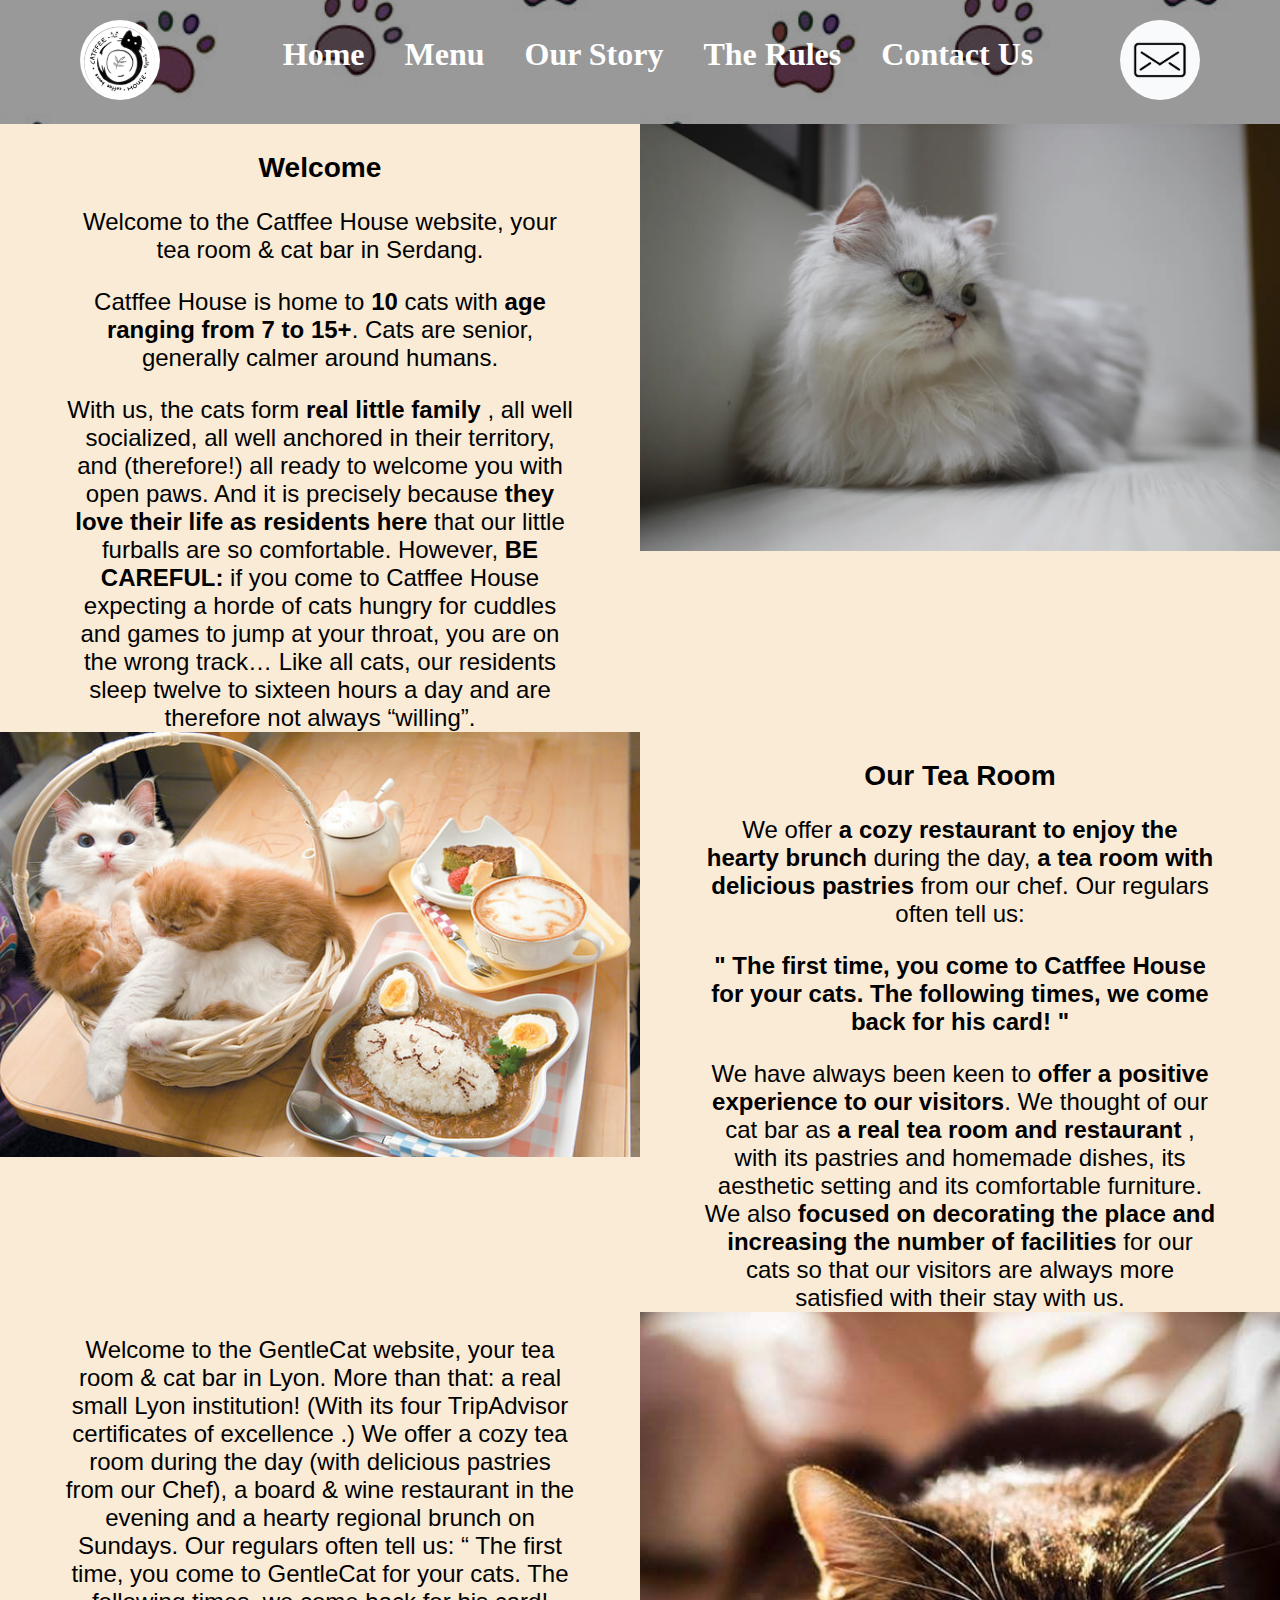
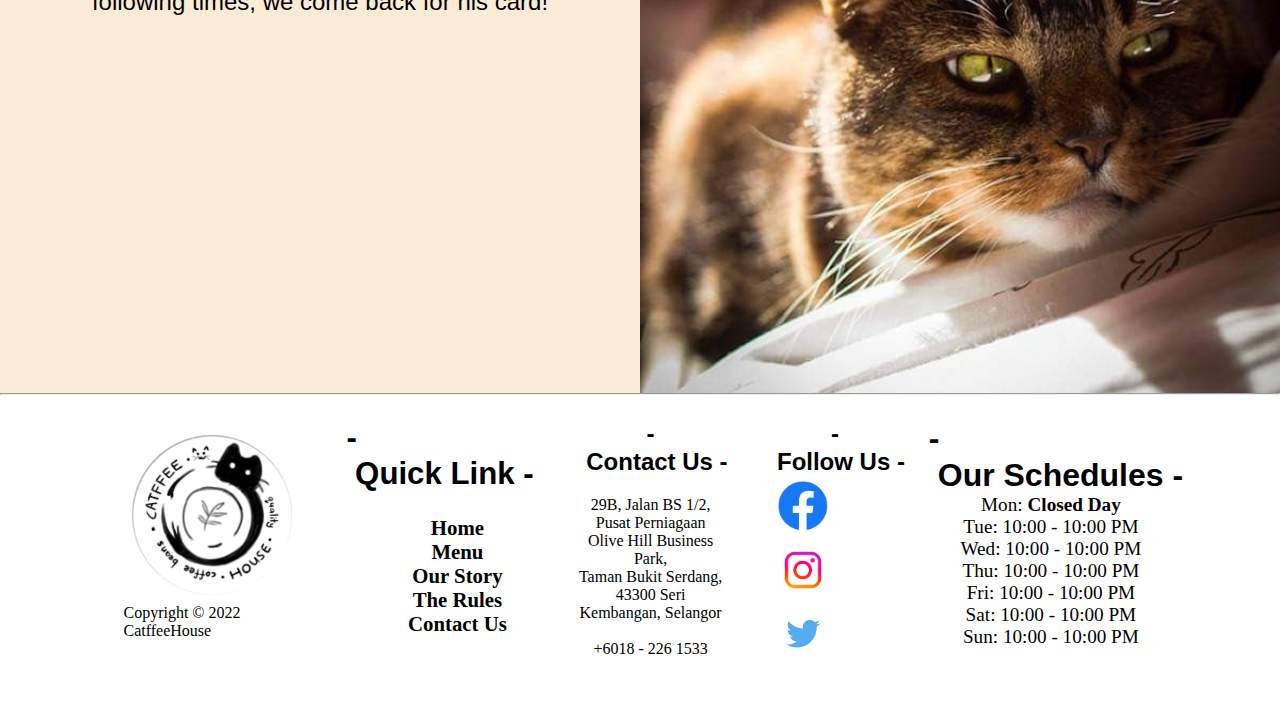
==== commit 82044d7e: "new file:   classiccoffee.html 	new file:   coffeebean.css 	new file:   colombiacoffee.html 	modifie" ====
--- a/index.html
+++ b/index.html
@@ -4,7 +4,7 @@
     <meta charset="UTF-8">
     <meta http-equiv="X-UA-Compatible" content="IE=edge">
     <meta name="viewport" content="width=device-width, initial-scale=1.0">
-    <title>Catffee House</title>
+    <title>Catffee House Home</title>
     <link rel="stylesheet" href="style.css">
 </head>
 
--- a/style.css
+++ b/style.css
@@ -4,7 +4,8 @@
 
 #wrapper{
     margin: 0 auto;
-    min-width: 1200px;
+    width: 100%;
+    min-width: auto;
     max-width: auto;
 }
 
@@ -23,9 +24,9 @@
 
 .logo{
     background-color: #fff;
-    width: 100px;
-    height: 100px;
-    border-radius: 50px;
+    width: 80px;
+    height: 80px;
+    border-radius: 40px;
     cursor: pointer;
     margin-left: 60px;
 }
@@ -33,7 +34,7 @@
 .nav-link li{
     list-style: none;
     display: inline-block;
-    margin: 1em;
+    padding: 1em;
 }
 
 .nav-link li a{
@@ -53,7 +54,7 @@
 main {
     font-family: montserrat,Arial, Helvetica, sans-serif;
     background-color: antiquewhite;
-    font-size: 25px;
+    font-size: 150%;
 }
 
 h1, h2 ,h3,h4, caption{
@@ -72,8 +73,9 @@
 .welcome1 p {
     float: left;
     width: 40%;
-    padding: 1em 2em;
-}
+    margin: 0 5%;
+}
+
 .welcome1 span, .welcome2 span, .welcome3 span {
     font-weight: 600;
 }
@@ -82,20 +84,22 @@
     float: left;
     width: 50%;
 }
+
 .welcome2 p {
     float: right;
     width: 40%;
-    padding: 1em 2em;
+    margin: 0 5%;
 }
 
 .welcome3 img {
     float: right;
     width: 50%;
 }
+
 .welcome3 p {
     float: left;
     width: 40%;
-    padding: 1em 2em;
+    margin: 0 5%;
 }
 
 .welcome1, .welcome2, .welcome3, .clear {
@@ -105,23 +109,20 @@
 footer {
     background-color: #fff;
     display: flex;
-    margin: 0 1%;
+    margin: 2% 8%;
     justify-content: center;
 }
 
 footer figure {
-    margin: 1.5em 0 1.5em 0;
-}
+    padding: 0 2%;
+}
+
 footer figure img {
-   width: 200px;
-   height: 200px;
-}
-footer figure figcaption {
-    text-align: center;
+   width: 180px;
 }
 
 footer .link {
-    padding: 2em;
+    padding: 0 2%;
     font-size: 1.3em;
     font-weight: 600;
 }
@@ -137,7 +138,7 @@
 }
 
 footer .contact, .social {
-    padding: 2em 2em;
+    padding: 0 2%;
 }
 
 footer .contact p {
@@ -146,7 +147,7 @@
 
 footer .contact h2, .social h2 {
     text-align: center;
-    padding: 10px;
+    padding:0 2% ;
 }
 
 footer .social img {
@@ -156,11 +157,10 @@
 }
 
 footer .schedules h2{
-    padding:1em 0 0 1em;
+    padding: 0 2% ;
     font-size: 2em;
 }
 footer .schedules p{
-    padding-top: 1em;
     text-align: center;
     font-size: 1.2em;
 }
@@ -201,12 +201,12 @@
     padding: .2em 1.8em;
 }
 
-.coffeecontain h2{
+.homecoffee h2{
     text-align: center;
     padding: .5em 0;
 }
 
-.coffeecontain{
+.homecoffee{
     padding: .5em 2em;
 }
 
@@ -219,7 +219,7 @@
     padding: 50px 0;
     font-size: 2em;
     text-align: center;
-    font-weight: 500;
+    font-weight: bold;
 }
 
 .product img{
@@ -228,7 +228,7 @@
 }
 .product{
     display: grid;
-    grid-template-columns: repeat(auto-fit,minmax(600px,1fr));
+    grid-template-columns: repeat(auto-fit,minmax(30%,1fr));
     text-align: center;
 }
 
@@ -282,6 +282,10 @@
     margin: 5px 0;
 }
 
+form h2 {
+    text-align: center;
+    margin: 1em 0 0 0 ;
+}
 
 /* about us */
 
@@ -324,6 +328,11 @@
     font-weight: 600;
 }
 
+.agreement {
+    padding: 0 2em;
+    font-size: small;
+}
+
 /* story.html */
 .story {
     width: 90%;
@@ -336,4 +345,58 @@
     max-height: 800px;
 }
 
-
+.row {
+    margin: 0 15%;
+}
+.column1, .column2, .column3, .column4, .column5, .column6, .column7, .column8, .column9 {
+    float: left;
+    width: 32%;
+    text-align: center;
+    padding:0 2px;
+    font-weight: 600;
+}
+
+.column1 {color: #fc7b03;}
+.column2 {color: purple;}
+.column3 {color: blue;}
+.column4 {color: #189E94;}
+.column5 {color: #E5C834;}
+.column6 {color: black;}
+.column7 {color: silver;}
+.column8 {color: darkkhaki;}
+.column9 {color: #59BE00;}
+
+
+.row img {
+    width: 100%;
+    height: auto;
+}
+
+.sub {
+    font-size: .7em;
+    font-weight: 300;
+}
+
+.newcat {
+    float: left;
+    width: 35%;
+    height: 35%;
+    margin: 0 10px 0 0;
+}
+
+.row .family { 
+    text-align: center;
+    margin: 1em 0;
+}
+
+.row h2 {text-align: left;}
+
+.row span {
+    font-weight: 500;
+    text-align: center;
+}
+
+.row p {
+    padding: .5em 0;
+    font-weight: 400;
+}
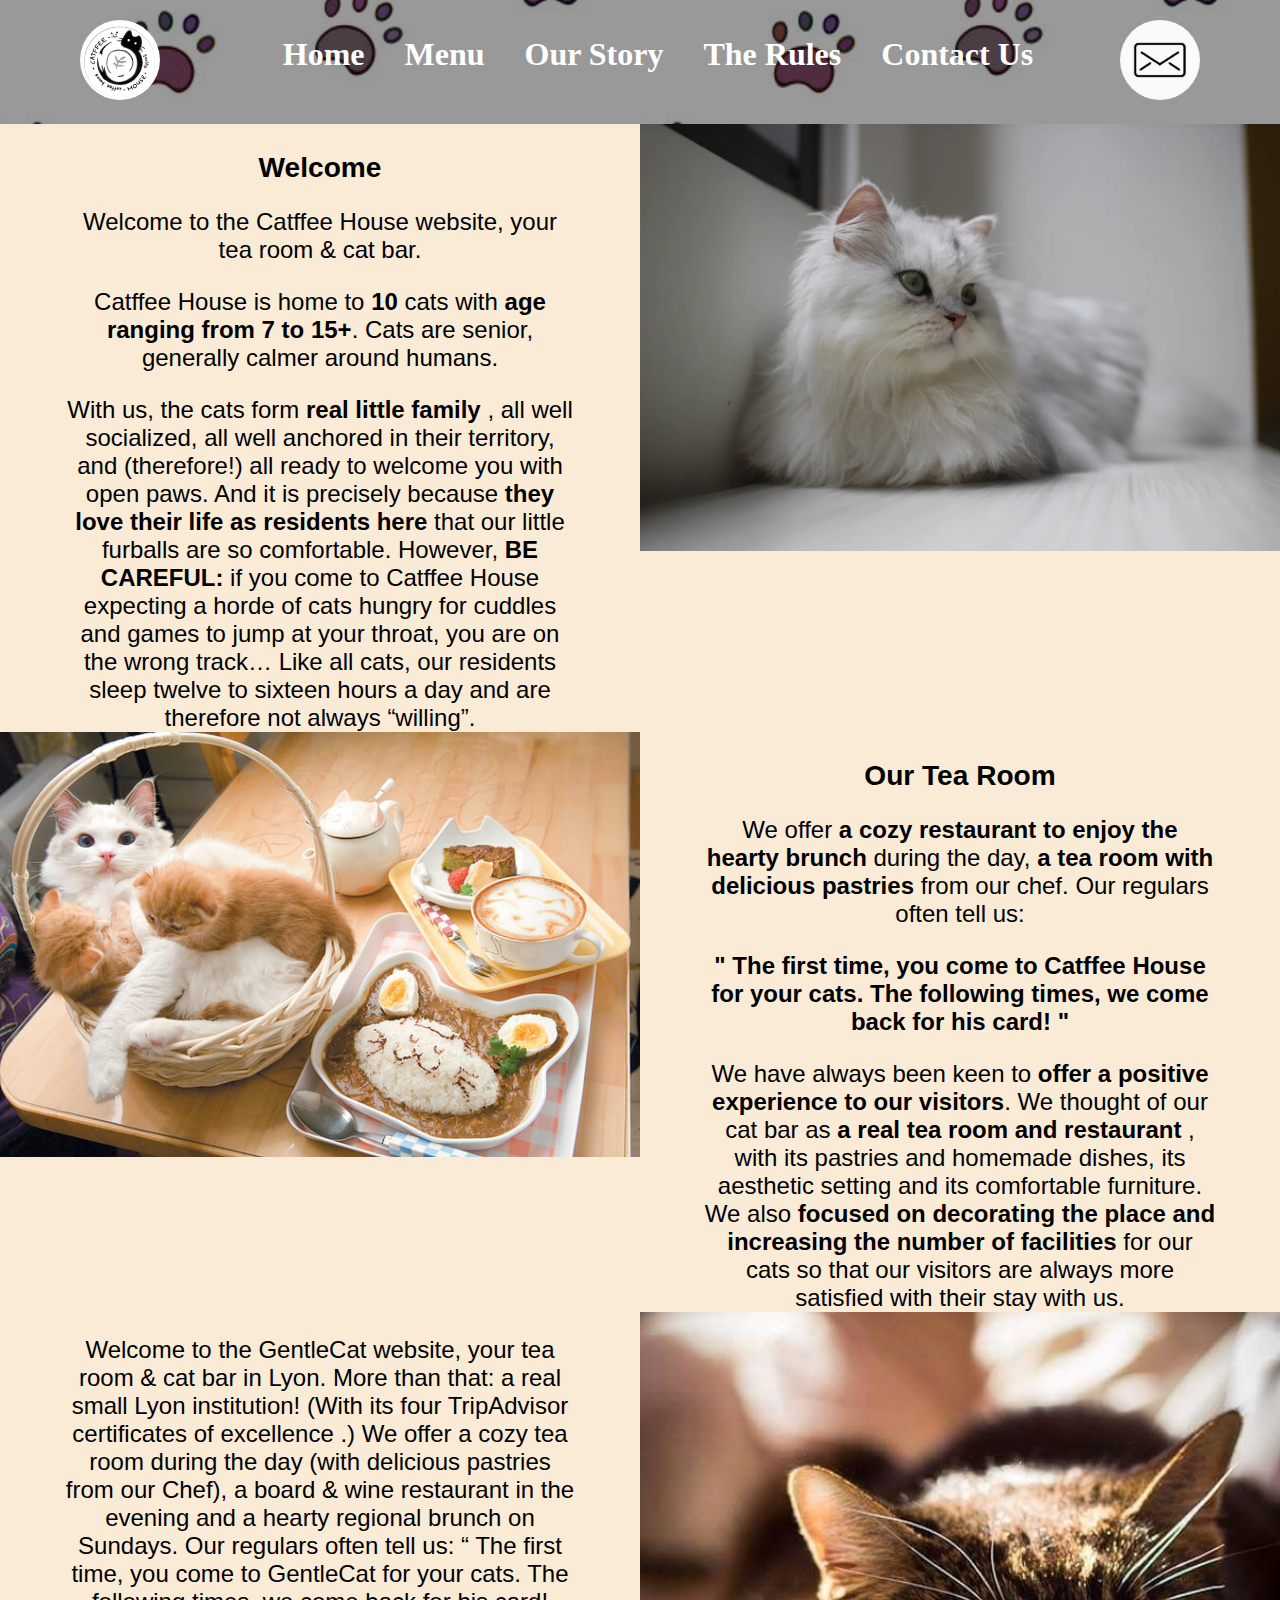
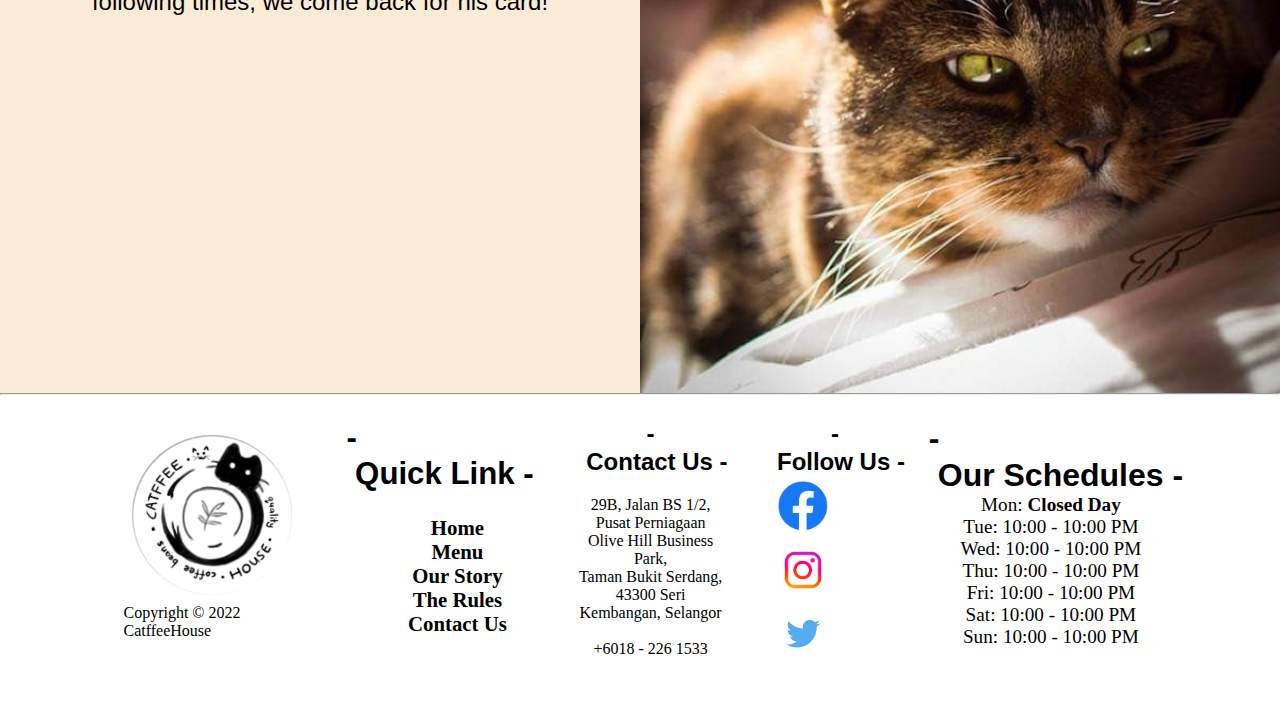
==== commit 605e3f75: "modified:   index.html 	modified:   menu.html 	modified:   rules.html" ====
--- a/index.html
+++ b/index.html
@@ -28,7 +28,7 @@
                 <div class="welcome1">
                     <img src="image/cat1.png" alt="">
                     <h3>Welcome</h3>
-                    <p>Welcome to the Catffee House website, your tea room & cat bar in Serdang.</p>
+                    <p>Welcome to the Catffee House website, your tea room & cat bar.</p>
                     <p>Catffee House is home to <span>10</span> cats with <span>age ranging from 7 to 15+</span>. Cats are senior, generally calmer around humans.</p>
                     <p>With us, the cats form <span>real little family</span> , all well socialized, all well anchored in their territory, and (therefore!) all ready to welcome you with open paws. And it is precisely because <span>they love their life as residents here</span> that our little furballs are so comfortable. However, <span>BE CAREFUL:</span> if you come to Catffee House expecting a horde of cats hungry for cuddles and games to jump at your throat, you are on the wrong track… Like all cats, our residents sleep twelve to sixteen hours a day and are therefore not always “willing”.</p>
                 </div>
